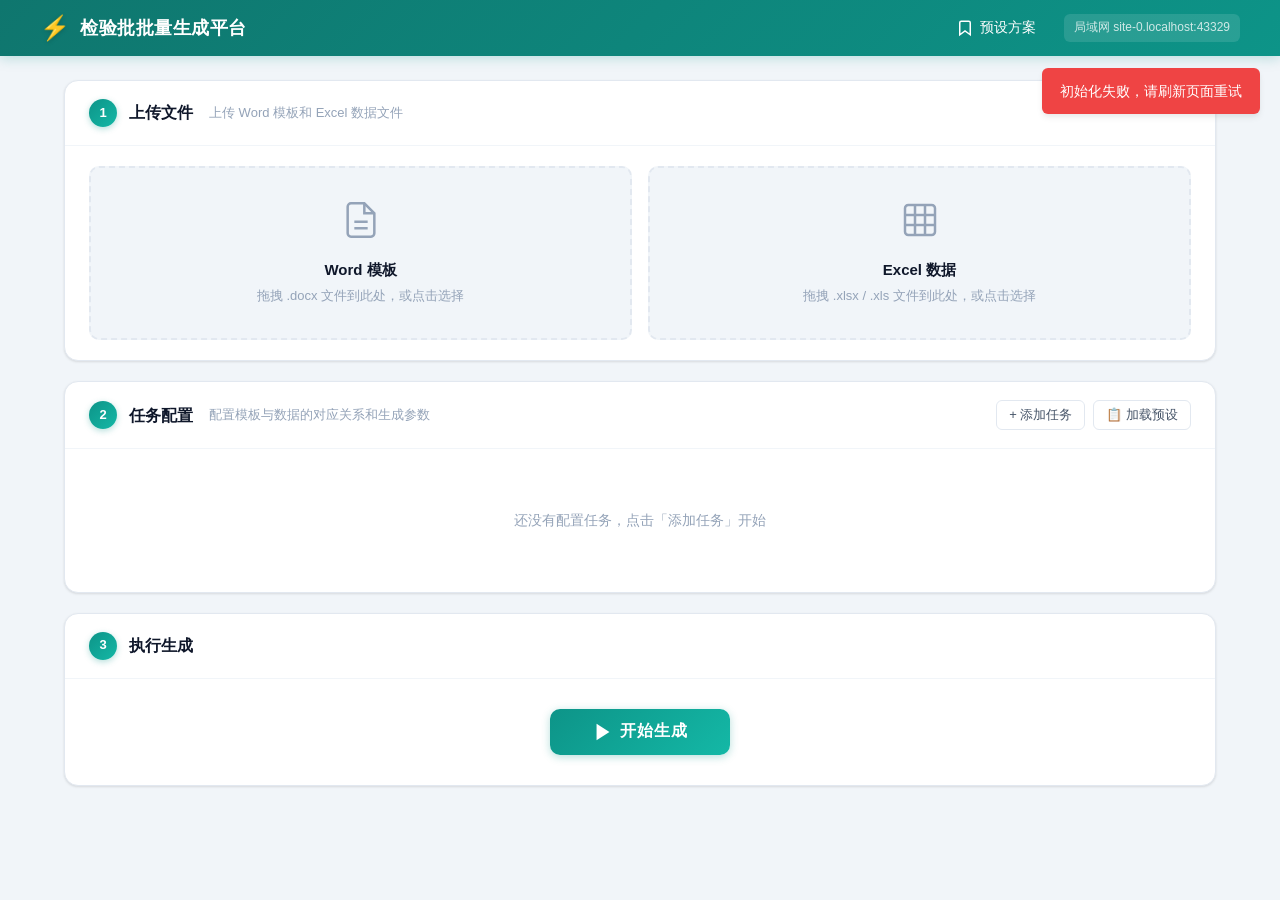
==== templates/index.html @ 5ce6c344 "v1.0 — 检验批批量生成平台首次发布 核心功能: - Word模板 + Excel数据 → 网页端批量生成文档 - 自动提取模板占位符、Excel列名下拉选择 - 多Sheet并行生成、字段匹配检" ====
<!DOCTYPE html>
<html lang="zh-CN">
<head>
    <meta charset="UTF-8">
    <meta name="viewport" content="width=device-width, initial-scale=1.0">
    <title>检验批批量生成平台</title>
    <link rel="stylesheet" href="/static/css/style.css">
    <link rel="icon" href="data:image/svg+xml,<svg xmlns='http://www.w3.org/2000/svg' viewBox='0 0 32 32'><text y='28' font-size='28'>⚡</text></svg>">
</head>
<body>
    <!-- 顶部导航 -->
    <header class="header">
        <div class="header-inner">
            <div class="logo">
                <span class="logo-icon">⚡</span>
                <span class="logo-text">检验批批量生成平台</span>
            </div>
            <div class="header-actions">
                <button class="btn btn-ghost" onclick="showPresetManager()" title="预设管理">
                    <svg width="18" height="18" viewBox="0 0 24 24" fill="none" stroke="currentColor" stroke-width="2"><path d="M19 21l-7-5-7 5V5a2 2 0 0 1 2-2h10a2 2 0 0 1 2 2z"/></svg>
                    预设方案
                </button>
                <span class="header-info" id="serverInfo">加载中...</span>
            </div>
        </div>
    </header>

    <!-- 主内容区 -->
    <main class="main">
        <div class="container">

            <!-- 第一步：文件上传 -->
            <section class="card" id="section-upload">
                <div class="card-header">
                    <div class="step-badge">1</div>
                    <h2>上传文件</h2>
                    <span class="card-hint">上传 Word 模板和 Excel 数据文件</span>
                </div>
                <div class="card-body">
                    <div class="upload-grid">
                        <!-- Word 模板上传 -->
                        <div class="upload-zone" id="dropzone-docx" data-type="docx">
                            <div class="upload-icon">
                                <svg width="40" height="40" viewBox="0 0 24 24" fill="none" stroke="currentColor" stroke-width="1.5">
                                    <path d="M14 2H6a2 2 0 0 0-2 2v16a2 2 0 0 0 2 2h12a2 2 0 0 0 2-2V8z"/>
                                    <polyline points="14 2 14 8 20 8"/>
                                    <line x1="16" y1="13" x2="8" y2="13"/><line x1="16" y1="17" x2="8" y2="17"/>
                                </svg>
                            </div>
                            <p class="upload-title">Word 模板</p>
                            <p class="upload-desc">拖拽 .docx 文件到此处，或点击选择</p>
                            <input type="file" accept=".docx" class="upload-input" id="input-docx" multiple>
                        </div>

                        <!-- Excel 数据上传 -->
                        <div class="upload-zone" id="dropzone-xlsx" data-type="xlsx">
                            <div class="upload-icon">
                                <svg width="40" height="40" viewBox="0 0 24 24" fill="none" stroke="currentColor" stroke-width="1.5">
                                    <rect x="3" y="3" width="18" height="18" rx="2" ry="2"/>
                                    <line x1="3" y1="9" x2="21" y2="9"/><line x1="3" y1="15" x2="21" y2="15"/>
                                    <line x1="9" y1="3" x2="9" y2="21"/><line x1="15" y1="3" x2="15" y2="21"/>
                                </svg>
                            </div>
                            <p class="upload-title">Excel 数据</p>
                            <p class="upload-desc">拖拽 .xlsx / .xls 文件到此处，或点击选择</p>
                            <input type="file" accept=".xlsx,.xls" class="upload-input" id="input-xlsx" multiple>
                        </div>
                    </div>

                    <!-- 已上传文件列表 -->
                    <div class="file-list" id="fileList" style="display:none;">
                        <h3 class="file-list-title">已上传文件</h3>
                        <div class="file-list-grid" id="fileListGrid"></div>
                    </div>
                </div>
            </section>

            <!-- 第二步：任务配置 -->
            <section class="card" id="section-config">
                <div class="card-header">
                    <div class="step-badge">2</div>
                    <h2>任务配置</h2>
                    <span class="card-hint">配置模板与数据的对应关系和生成参数</span>
                    <div class="card-header-actions">
                        <button class="btn btn-sm btn-outline" onclick="addTaskRow()">+ 添加任务</button>
                        <button class="btn btn-sm btn-outline" onclick="loadPresetPrompt()">📋 加载预设</button>
                    </div>
                </div>
                <div class="card-body">
                    <div class="task-list" id="taskList">
                        <!-- 动态生成任务配置行 -->
                    </div>
                    <div class="task-empty" id="taskEmpty">
                        <p>还没有配置任务，点击「添加任务」开始</p>
                    </div>

                    <!-- 全局设置 -->
                    <div class="global-settings" id="globalSettings" style="display:none;">
                        <h3>合并设置</h3>
                        <label class="checkbox-label">
                            <input type="checkbox" id="enableMerge" onchange="toggleMergeSettings()">
                            <span>生成后自动合并 Word 文档</span>
                        </label>
                        <div class="merge-settings" id="mergeSettings" style="display:none;">
                            <div class="merge-list" id="mergeList"></div>
                            <button class="btn btn-sm btn-outline" onclick="addMergeRow()" style="margin-top:8px;">+ 添加合并任务</button>
                        </div>
                    </div>
                </div>
            </section>

            <!-- 第三步：运行 -->
            <section class="card" id="section-run">
                <div class="card-header">
                    <div class="step-badge">3</div>
                    <h2>执行生成</h2>
                </div>
                <div class="card-body">
                    <div class="run-area">
                        <button class="btn btn-primary btn-lg btn-run" id="btnRun" onclick="startGenerate()">
                            <svg width="22" height="22" viewBox="0 0 24 24" fill="currentColor"><polygon points="5,3 19,12 5,21"/></svg>
                            开始生成
                        </button>

                        <!-- 进度条 -->
                        <div class="progress-container" id="progressContainer" style="display:none;">
                            <div class="progress-header">
                                <span class="progress-title" id="progressTitle">生成中...</span>
                                <span class="progress-text" id="progressText">0 / 0</span>
                            </div>
                            <div class="progress-bar">
                                <div class="progress-fill" id="progressFill"></div>
                            </div>
                            <div class="progress-log" id="progressLog"></div>
                        </div>

                        <!-- 结果摘要 -->
                        <div class="result-summary" id="resultSummary" style="display:none;"></div>
                    </div>
                </div>
            </section>

            <!-- 第四步：结果下载 -->
            <section class="card" id="section-download" style="display:none;">
                <div class="card-header">
                    <div class="step-badge">4</div>
                    <h2>结果下载</h2>
                    <span class="card-hint">点击文件名下载，或打包下载整个文件夹</span>
                </div>
                <div class="card-body">
                    <div class="output-tree" id="outputTree"></div>
                </div>
            </section>

        </div>
    </main>

    <!-- 预设管理弹窗 -->
    <div class="modal-overlay" id="presetModal" style="display:none;">
        <div class="modal">
            <div class="modal-header">
                <h3>预设方案管理</h3>
                <button class="btn btn-ghost btn-icon" onclick="closePresetManager()">&times;</button>
            </div>
            <div class="modal-body">
                <div class="preset-list" id="presetList">
                    <p class="text-muted">暂无保存的预设方案</p>
                </div>
            </div>
        </div>
    </div>

    <!-- 通用弹窗（预设加载 / 数据预览 / 字段匹配） -->
    <div class="modal-overlay" id="loadPresetModal" style="display:none;">
        <div class="modal" id="loadPresetModalInner">
            <div class="modal-header">
                <h3>加载预设方案</h3>
                <button class="btn btn-ghost btn-icon" onclick="closeLoadPreset()">&times;</button>
            </div>
            <div class="modal-body" id="loadPresetBody">
                <p class="text-muted">暂无保存的预设方案</p>
            </div>
        </div>
    </div>

    <script src="/static/js/main.js?v=3"></script>
</body>
</html>
---- static/css/style.css ----
/* ============================================================
   检验批批量生成平台 - 样式表
   新能源主题：翠绿 + 科技蓝
   ============================================================ */

/* --- CSS 变量 --- */
:root {
    --primary: #0D9488;
    --primary-light: #14B8A6;
    --primary-dark: #0F766E;
    --primary-bg: #F0FDFA;
    --accent: #F59E0B;
    --accent-light: #FEF3C7;
    --danger: #EF4444;
    --danger-light: #FEF2F2;
    --success: #10B981;
    --success-light: #ECFDF5;

    --bg: #F1F5F9;
    --bg-card: #FFFFFF;
    --bg-hover: #F8FAFC;
    --border: #E2E8F0;
    --border-light: #F1F5F9;

    --text-primary: #0F172A;
    --text-secondary: #475569;
    --text-muted: #94A3B8;
    --text-inverse: #FFFFFF;

    --shadow-sm: 0 1px 2px rgba(0,0,0,0.05);
    --shadow: 0 1px 3px rgba(0,0,0,0.08), 0 1px 2px rgba(0,0,0,0.04);
    --shadow-md: 0 4px 6px rgba(0,0,0,0.06), 0 2px 4px rgba(0,0,0,0.04);
    --shadow-lg: 0 10px 25px rgba(0,0,0,0.08), 0 4px 10px rgba(0,0,0,0.04);

    --radius-sm: 6px;
    --radius: 10px;
    --radius-lg: 14px;
    --radius-xl: 20px;

    --font-sans: -apple-system, BlinkMacSystemFont, "Segoe UI", "PingFang SC", "Microsoft YaHei", sans-serif;
    --font-mono: "SF Mono", "Cascadia Code", "Consolas", monospace;
}

/* --- 基础重置 --- */
*, *::before, *::after { box-sizing: border-box; margin: 0; padding: 0; }

body {
    font-family: var(--font-sans);
    background: var(--bg);
    color: var(--text-primary);
    line-height: 1.6;
    min-height: 100vh;
    -webkit-font-smoothing: antialiased;
}

/* --- 顶部导航 --- */
.header {
    background: linear-gradient(135deg, var(--primary-dark), var(--primary));
    color: var(--text-inverse);
    padding: 0 24px;
    height: 56px;
    display: flex;
    align-items: center;
    position: sticky;
    top: 0;
    z-index: 100;
    box-shadow: 0 2px 12px rgba(13, 148, 136, 0.25);
}

.header-inner {
    width: 100%;
    max-width: 1200px;
    margin: 0 auto;
    display: flex;
    align-items: center;
    justify-content: space-between;
}

.logo {
    display: flex;
    align-items: center;
    gap: 10px;
}

.logo-icon {
    font-size: 24px;
    line-height: 1;
    filter: drop-shadow(0 1px 2px rgba(0,0,0,0.2));
}

.logo-text {
    font-size: 18px;
    font-weight: 600;
    letter-spacing: 0.5px;
}

.header-actions {
    display: flex;
    align-items: center;
    gap: 12px;
}

.header-info {
    font-size: 12px;
    opacity: 0.8;
    padding: 4px 10px;
    background: rgba(255,255,255,0.15);
    border-radius: var(--radius-sm);
}

/* --- 主内容 --- */
.main {
    max-width: 1200px;
    margin: 0 auto;
    padding: 24px;
}

.container {
    display: flex;
    flex-direction: column;
    gap: 20px;
}

/* --- 卡片 --- */
.card {
    background: var(--bg-card);
    border-radius: var(--radius-lg);
    box-shadow: var(--shadow);
    border: 1px solid var(--border);
    overflow: hidden;
    transition: box-shadow 0.2s;
}

.card:hover {
    box-shadow: var(--shadow-md);
}

.card-header {
    padding: 18px 24px;
    border-bottom: 1px solid var(--border-light);
    display: flex;
    align-items: center;
    gap: 12px;
    flex-wrap: wrap;
}

.card-header h2 {
    font-size: 16px;
    font-weight: 600;
    color: var(--text-primary);
}

.card-hint {
    font-size: 13px;
    color: var(--text-muted);
    margin-left: 4px;
}

.card-header-actions {
    margin-left: auto;
    display: flex;
    gap: 8px;
}

.card-body {
    padding: 20px 24px;
}

/* --- 步骤徽章 --- */
.step-badge {
    width: 28px;
    height: 28px;
    border-radius: 50%;
    background: linear-gradient(135deg, var(--primary), var(--primary-light));
    color: white;
    display: flex;
    align-items: center;
    justify-content: center;
    font-size: 13px;
    font-weight: 700;
    flex-shrink: 0;
    box-shadow: 0 2px 6px rgba(13, 148, 136, 0.3);
}

/* --- 按钮 --- */
.btn {
    display: inline-flex;
    align-items: center;
    justify-content: center;
    gap: 6px;
    font-family: var(--font-sans);
    font-size: 14px;
    font-weight: 500;
    padding: 8px 16px;
    border-radius: var(--radius-sm);
    border: none;
    cursor: pointer;
    transition: all 0.15s;
    text-decoration: none;
    white-space: nowrap;
}

.btn:active { transform: scale(0.97); }

.btn-primary {
    background: linear-gradient(135deg, var(--primary), var(--primary-light));
    color: white;
    box-shadow: 0 2px 8px rgba(13, 148, 136, 0.3);
}

.btn-primary:hover {
    box-shadow: 0 4px 16px rgba(13, 148, 136, 0.4);
    transform: translateY(-1px);
}

.btn-outline {
    background: var(--bg-card);
    color: var(--text-secondary);
    border: 1px solid var(--border);
}

.btn-outline:hover {
    background: var(--bg-hover);
    border-color: var(--primary);
    color: var(--primary);
}

.btn-ghost {
    background: transparent;
    color: inherit;
}

.btn-ghost:hover { opacity: 0.8; }

.btn-icon {
    padding: 6px 10px;
    font-size: 20px;
    line-height: 1;
}

.btn-sm { padding: 5px 12px; font-size: 13px; }

.btn-lg {
    padding: 12px 32px;
    font-size: 16px;
    font-weight: 600;
    border-radius: var(--radius);
}

.btn-run {
    min-width: 180px;
    letter-spacing: 1px;
}

.btn-danger {
    background: var(--danger);
    color: white;
}

.btn-danger:hover { background: #DC2626; }

/* --- 上传区域 --- */
.upload-grid {
    display: grid;
    grid-template-columns: 1fr 1fr;
    gap: 16px;
}

.upload-zone {
    border: 2px dashed var(--border);
    border-radius: var(--radius);
    padding: 32px 20px;
    text-align: center;
    cursor: pointer;
    transition: all 0.2s;
    background: var(--bg);
    position: relative;
}

.upload-zone:hover,
.upload-zone.drag-over {
    border-color: var(--primary);
    background: var(--primary-bg);
}

.upload-zone.drag-over {
    border-style: solid;
    box-shadow: 0 0 0 4px rgba(13, 148, 136, 0.1);
}

.upload-icon {
    color: var(--text-muted);
    margin-bottom: 10px;
    transition: color 0.2s;
}

.upload-zone:hover .upload-icon,
.upload-zone.drag-over .upload-icon {
    color: var(--primary);
}

.upload-title {
    font-size: 15px;
    font-weight: 600;
    color: var(--text-primary);
    margin-bottom: 4px;
}

.upload-desc {
    font-size: 13px;
    color: var(--text-muted);
}

.upload-input {
    position: absolute;
    inset: 0;
    opacity: 0;
    cursor: pointer;
}

/* --- 文件列表 --- */
.file-list {
    margin-top: 20px;
    padding-top: 16px;
    border-top: 1px solid var(--border-light);
}

.file-list-title {
    font-size: 14px;
    font-weight: 600;
    color: var(--text-secondary);
    margin-bottom: 10px;
}

.file-list-grid {
    display: grid;
    grid-template-columns: repeat(auto-fill, minmax(240px, 1fr));
    gap: 8px;
}

.file-item {
    display: flex;
    align-items: center;
    gap: 10px;
    padding: 10px 14px;
    background: var(--bg);
    border-radius: var(--radius-sm);
    border: 1px solid var(--border-light);
    transition: all 0.15s;
}

.file-item:hover {
    border-color: var(--border);
    background: var(--bg-card);
}

.file-item-icon {
    width: 36px;
    height: 36px;
    border-radius: var(--radius-sm);
    display: flex;
    align-items: center;
    justify-content: center;
    font-size: 20px;
    flex-shrink: 0;
}

.file-item-icon.word {
    background: #DBEAFE;
    color: #2563EB;
}

.file-item-icon.excel {
    background: #DCFCE7;
    color: #16A34A;
}

.file-item-info {
    flex: 1;
    min-width: 0;
}

.file-item-name {
    font-size: 13px;
    font-weight: 500;
    white-space: nowrap;
    overflow: hidden;
    text-overflow: ellipsis;
}

.file-item-size {
    font-size: 11px;
    color: var(--text-muted);
}

.file-item-del {
    width: 28px;
    height: 28px;
    border: none;
    background: transparent;
    color: var(--text-muted);
    border-radius: 50%;
    cursor: pointer;
    display: flex;
    align-items: center;
    justify-content: center;
    font-size: 16px;
    transition: all 0.15s;
    flex-shrink: 0;
}

.file-item-del:hover {
    background: var(--danger-light);
    color: var(--danger);
}

/* --- 任务配置 --- */
.task-list {
    display: flex;
    flex-direction: column;
    gap: 12px;
}

.task-row {
    background: var(--bg);
    border: 1px solid var(--border-light);
    border-radius: var(--radius);
    padding: 16px;
    position: relative;
}

.task-row-header {
    display: flex;
    align-items: center;
    justify-content: space-between;
    margin-bottom: 12px;
}

.task-row-title {
    font-size: 14px;
    font-weight: 600;
    color: var(--primary-dark);
}

.task-row-num {
    background: var(--primary);
    color: white;
    width: 22px;
    height: 22px;
    border-radius: 50%;
    display: inline-flex;
    align-items: center;
    justify-content: center;
    font-size: 11px;
    font-weight: 700;
    margin-right: 8px;
}

.task-row-body {
    display: grid;
    grid-template-columns: repeat(auto-fill, minmax(220px, 1fr));
    gap: 10px;
}

.form-group {
    display: flex;
    flex-direction: column;
    gap: 4px;
}

.form-group-full {
    grid-column: 1 / -1;
}

.sheet-checkbox-list {
    display: flex;
    flex-wrap: wrap;
    gap: 6px;
    padding: 8px 10px;
    background: var(--bg-hover);
    border: 1px solid var(--border);
    border-radius: 8px;
    min-height: 38px;
    align-items: center;
}

.sheet-checkbox {
    display: inline-flex;
    align-items: center;
    gap: 4px;
    padding: 4px 10px;
    background: var(--bg-card);
    border: 1px solid var(--border);
    border-radius: 6px;
    font-size: 13px;
    cursor: pointer;
    transition: all 0.15s;
    user-select: none;
}

.sheet-checkbox:hover {
    border-color: var(--primary-light);
    background: var(--primary-bg);
}

.sheet-checkbox input[type="checkbox"] {
    margin: 0;
    accent-color: var(--primary);
    cursor: pointer;
}

.sheet-checkbox input[type="checkbox"]:checked + span {
    color: var(--primary-dark);
    font-weight: 600;
}

.form-label {
    font-size: 12px;
    font-weight: 600;
    color: var(--text-secondary);
    text-transform: none;
}

.form-input,
.form-select {
    font-family: var(--font-sans);
    font-size: 13px;
    padding: 7px 10px;
    border: 1px solid var(--border);
    border-radius: var(--radius-sm);
    background: white;
    color: var(--text-primary);
    transition: border-color 0.15s, box-shadow 0.15s;
    outline: none;
}

.form-input:focus,
.form-select:focus {
    border-color: var(--primary);
    box-shadow: 0 0 0 3px rgba(13, 148, 136, 0.1);
}

.form-input::placeholder {
    color: var(--text-muted);
}

.task-empty {
    text-align: center;
    padding: 40px 20px;
    color: var(--text-muted);
}

.task-empty p {
    font-size: 14px;
}

/* --- 合并设置 --- */
.global-settings {
    margin-top: 20px;
    padding-top: 16px;
    border-top: 1px solid var(--border-light);
}

.global-settings h3 {
    font-size: 14px;
    font-weight: 600;
    color: var(--text-primary);
    margin-bottom: 12px;
}

.checkbox-label {
    display: flex;
    align-items: center;
    gap: 8px;
    cursor: pointer;
    font-size: 14px;
    color: var(--text-secondary);
}

.checkbox-label input[type="checkbox"] {
    width: 18px;
    height: 18px;
    accent-color: var(--primary);
}

.merge-settings {
    margin-top: 12px;
    padding: 12px;
    background: var(--bg);
    border-radius: var(--radius-sm);
}

.merge-list {
    display: flex;
    flex-direction: column;
    gap: 8px;
}

.merge-row {
    display: flex;
    align-items: center;
    gap: 10px;
    flex-wrap: wrap;
}

.merge-row .form-input {
    flex: 1;
    min-width: 0;
}

/* --- 运行区域 --- */
.run-area {
    display: flex;
    flex-direction: column;
    align-items: center;
    gap: 20px;
    padding: 10px 0;
}

/* --- 进度条 --- */
.progress-container {
    width: 100%;
    max-width: 600px;
}

.progress-header {
    display: flex;
    justify-content: space-between;
    margin-bottom: 8px;
}

.progress-title {
    font-size: 14px;
    font-weight: 600;
    color: var(--primary-dark);
}

.progress-text {
    font-size: 13px;
    color: var(--text-secondary);
    font-family: var(--font-mono);
}

.progress-bar {
    height: 8px;
    background: var(--bg);
    border-radius: 4px;
    overflow: hidden;
}

.progress-fill {
    height: 100%;
    background: linear-gradient(90deg, var(--primary), var(--primary-light));
    border-radius: 4px;
    transition: width 0.3s ease;
    width: 0%;
}

.progress-log {
    margin-top: 10px;
    max-height: 120px;
    overflow-y: auto;
    font-family: var(--font-mono);
    font-size: 12px;
    color: var(--text-muted);
    background: var(--bg);
    border-radius: var(--radius-sm);
    padding: 8px 12px;
}

.progress-log .log-success { color: var(--success); }
.progress-log .log-error { color: var(--danger); }

/* --- 结果摘要 --- */
.result-summary {
    width: 100%;
    max-width: 600px;
    background: var(--success-light);
    border: 1px solid #A7F3D0;
    border-radius: var(--radius);
    padding: 16px 20px;
    text-align: center;
}

.result-summary.error {
    background: var(--danger-light);
    border-color: #FECACA;
}

.result-summary h3 {
    font-size: 16px;
    color: var(--success);
    margin-bottom: 6px;
}

.result-summary.error h3 { color: var(--danger); }

.result-summary p {
    font-size: 13px;
    color: var(--text-secondary);
}

/* --- 输出文件树 --- */
.output-tree {
    font-size: 13px;
}

.output-folder {
    margin-bottom: 8px;
}

.output-folder-name {
    font-weight: 600;
    color: var(--text-primary);
    padding: 6px 0;
    display: flex;
    align-items: center;
    gap: 6px;
    cursor: pointer;
}

.output-folder-name .folder-icon {
    color: var(--accent);
    font-size: 16px;
}

.output-files {
    padding-left: 24px;
    display: flex;
    flex-direction: column;
    gap: 4px;
}

.output-file {
    display: flex;
    align-items: center;
    justify-content: space-between;
    padding: 6px 10px;
    border-radius: var(--radius-sm);
    transition: background 0.15s;
}

.output-file:hover {
    background: var(--bg-hover);
}

.output-file-name {
    color: var(--text-primary);
    text-decoration: none;
    display: flex;
    align-items: center;
    gap: 8px;
    flex: 1;
    min-width: 0;
}

.output-file-name:hover {
    color: var(--primary);
}

.output-file-name .file-icon {
    color: #2563EB;
    font-size: 14px;
}

.output-file-name span {
    white-space: nowrap;
    overflow: hidden;
    text-overflow: ellipsis;
}

.output-file-size {
    font-size: 11px;
    color: var(--text-muted);
    flex-shrink: 0;
    margin-left: 10px;
}

/* --- 弹窗 --- */
.modal-overlay {
    position: fixed;
    inset: 0;
    background: rgba(15, 23, 42, 0.5);
    backdrop-filter: blur(4px);
    z-index: 200;
    display: flex;
    align-items: center;
    justify-content: center;
    padding: 20px;
}

.modal {
    background: var(--bg-card);
    border-radius: var(--radius-lg);
    box-shadow: var(--shadow-lg);
    width: 100%;
    max-width: 560px;
    max-height: 80vh;
    display: flex;
    flex-direction: column;
    overflow: hidden;
}

.modal-header {
    padding: 16px 20px;
    border-bottom: 1px solid var(--border-light);
    display: flex;
    align-items: center;
    justify-content: space-between;
}

.modal-header h3 {
    font-size: 16px;
    font-weight: 600;
}

.modal-body {
    padding: 20px;
    overflow-y: auto;
    flex: 1;
}

/* --- 预设列表 --- */
.preset-item {
    display: flex;
    align-items: center;
    justify-content: space-between;
    padding: 12px 14px;
    border: 1px solid var(--border-light);
    border-radius: var(--radius-sm);
    margin-bottom: 8px;
    transition: all 0.15s;
}

.preset-item:hover {
    background: var(--bg-hover);
    border-color: var(--border);
}

.preset-info h4 {
    font-size: 14px;
    font-weight: 600;
}

.preset-info p {
    font-size: 12px;
    color: var(--text-muted);
    margin-top: 2px;
}

.preset-actions {
    display: flex;
    gap: 6px;
}

.text-muted {
    color: var(--text-muted);
    font-size: 14px;
    text-align: center;
    padding: 20px;
}

/* --- Toast --- */
.toast-container {
    position: fixed;
    top: 68px;
    right: 20px;
    z-index: 300;
    display: flex;
    flex-direction: column;
    gap: 8px;
}

.toast {
    padding: 12px 18px;
    border-radius: var(--radius-sm);
    font-size: 14px;
    box-shadow: var(--shadow-md);
    animation: toastIn 0.3s ease;
    display: flex;
    align-items: center;
    gap: 8px;
}

.toast.success {
    background: var(--success);
    color: white;
}

.toast.error {
    background: var(--danger);
    color: white;
}

.toast.info {
    background: var(--primary);
    color: white;
}

@keyframes toastIn {
    from { opacity: 0; transform: translateX(40px); }
    to { opacity: 1; transform: translateX(0); }
}

/* --- 响应式 --- */
@media (max-width: 768px) {
    .upload-grid {
        grid-template-columns: 1fr;
    }

    .task-row-body {
        grid-template-columns: 1fr;
    }

    .header-inner {
        flex-wrap: wrap;
    }

    .header-info {
        display: none;
    }

    .main {
        padding: 12px;
    }

    .container {
        gap: 12px;
    }

    .card-body {
        padding: 14px 16px;
    }

    .card-header {
        padding: 12px 16px;
    }
}

/* --- 占位符标签区 --- */
.placeholder-section {
    margin-top: 14px;
    padding: 12px;
    background: var(--primary-bg);
    border: 1px solid #99F6E4;
    border-radius: var(--radius-sm);
}

.placeholder-header {
    display: flex;
    align-items: center;
    justify-content: space-between;
    margin-bottom: 8px;
}

.placeholder-title {
    font-size: 12px;
    font-weight: 600;
    color: var(--primary-dark);
}

.placeholder-tags {
    display: flex;
    flex-wrap: wrap;
    gap: 6px;
}

.ph-tag {
    display: inline-flex;
    align-items: center;
    gap: 3px;
    font-size: 12px;
    font-family: var(--font-mono);
    padding: 3px 8px;
    border-radius: 4px;
    border: 1px solid transparent;
}

.ph-tag.ph-matched {
    background: #DCFCE7;
    color: #15803D;
    border-color: #BBF7D0;
}

.ph-tag.ph-missing {
    background: #FEF3C7;
    color: #B45309;
    border-color: #FDE68A;
}

.ph-tag.ph-extra {
    background: #E0E7FF;
    color: #4338CA;
    border-color: #C7D2FE;
}

/* --- 字段匹配结果 --- */
.field-match-result {
    display: flex;
    flex-direction: column;
    gap: 16px;
}

.match-section {
    padding: 12px;
    border-radius: var(--radius-sm);
    border: 1px solid var(--border-light);
}

.match-section.match-ok {
    background: var(--success-light);
    border-color: #A7F3D0;
}

.match-section.match-missing {
    background: var(--accent-light);
    border-color: #FDE68A;
}

.match-section.match-extra {
    background: #EFF6FF;
    border-color: #BFDBFE;
}

.match-section h4 {
    font-size: 13px;
    font-weight: 600;
    margin-bottom: 8px;
}

.match-section.match-ok h4 { color: var(--success); }
.match-section.match-missing h4 { color: #B45309; }
.match-section.match-extra h4 { color: #2563EB; }

.match-tags {
    display: flex;
    flex-wrap: wrap;
    gap: 6px;
}

.match-hint {
    font-size: 12px;
    color: var(--text-muted);
    margin-top: 8px;
}

/* --- 数据预览表格 --- */
.preview-table {
    width: 100%;
    border-collapse: collapse;
    font-size: 12px;
}

.preview-table th {
    background: var(--bg);
    color: var(--text-secondary);
    font-weight: 600;
    text-align: left;
    padding: 8px 10px;
    border-bottom: 2px solid var(--border);
    white-space: nowrap;
    position: sticky;
    top: 0;
}

.preview-table td {
    padding: 6px 10px;
    border-bottom: 1px solid var(--border-light);
    color: var(--text-primary);
    max-width: 200px;
    overflow: hidden;
    text-overflow: ellipsis;
    white-space: nowrap;
}

.preview-table tr:hover td {
    background: var(--bg-hover);
}

/* --- 弹窗加宽（数据预览/字段匹配用） --- */
.modal.modal-wide {
    max-width: 800px;
}
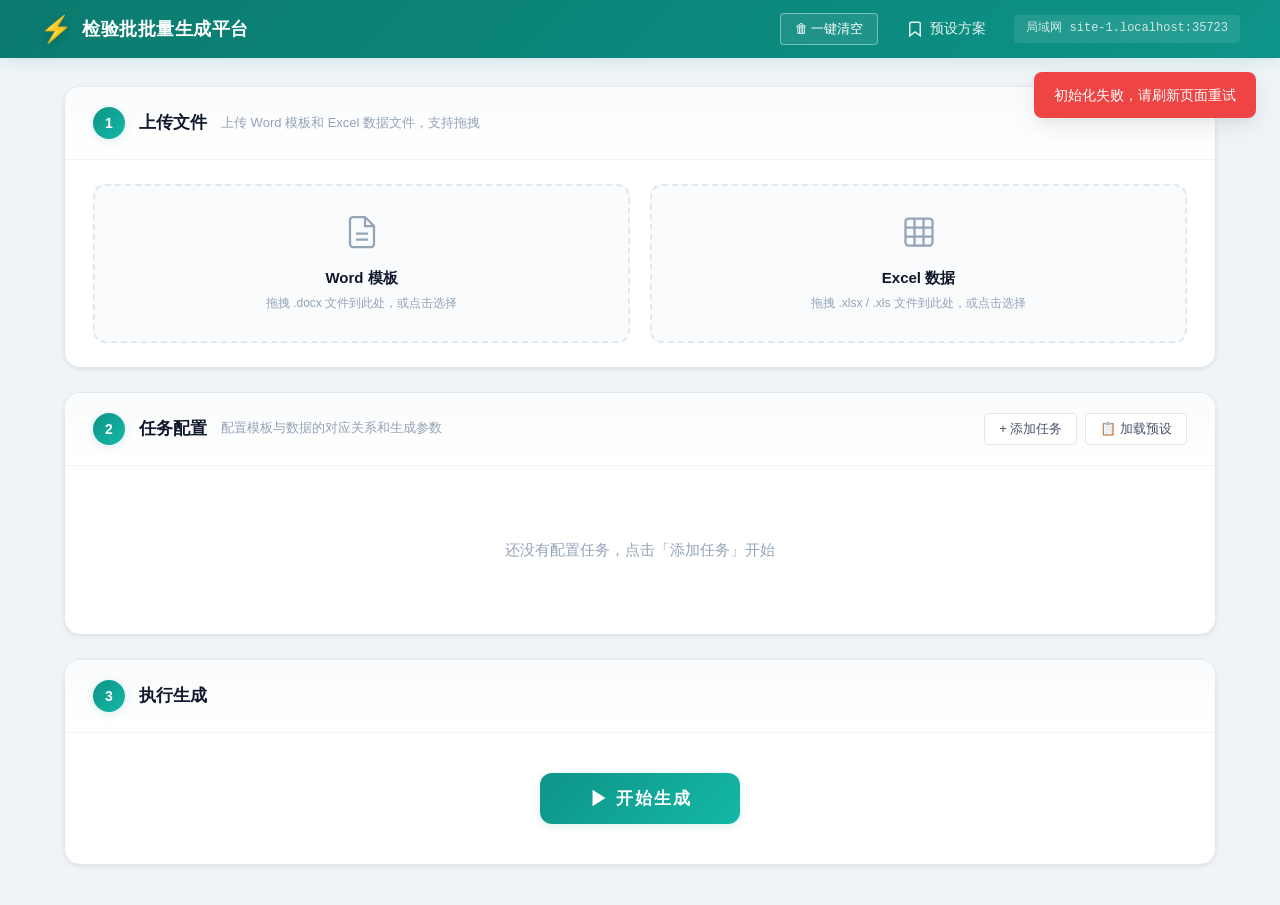
==== commit 54c47cb9: "v2.0 — 检验批批量生成平台第二版 ✨ 新功能: - 按需生成: 在 Excel 数据行中勾选需要生成的行(全选/反选/单选) - 合并排序可视化: 3 种排序模式可实时预览排序结果 - 一键清空" ====
--- a/templates/index.html
+++ b/templates/index.html
@@ -16,6 +16,9 @@
                 <span class="logo-text">检验批批量生成平台</span>
             </div>
             <div class="header-actions">
+                <button class="btn btn-outline btn-sm" onclick="cleanupAllFiles()" title="清空所有历史生成的文件">
+                    🗑 一键清空
+                </button>
                 <button class="btn btn-ghost" onclick="showPresetManager()" title="预设管理">
                     <svg width="18" height="18" viewBox="0 0 24 24" fill="none" stroke="currentColor" stroke-width="2"><path d="M19 21l-7-5-7 5V5a2 2 0 0 1 2-2h10a2 2 0 0 1 2 2z"/></svg>
                     预设方案
@@ -29,53 +32,69 @@
     <main class="main">
         <div class="container">
 
-            <!-- 第一步：文件上传 -->
+            <!-- ============================================================ -->
+            <!--  第一步：文件上传 — 双列布局，各带文件清单 -->
+            <!-- ============================================================ -->
             <section class="card" id="section-upload">
                 <div class="card-header">
                     <div class="step-badge">1</div>
                     <h2>上传文件</h2>
-                    <span class="card-hint">上传 Word 模板和 Excel 数据文件</span>
+                    <span class="card-hint">上传 Word 模板和 Excel 数据文件，支持拖拽</span>
                 </div>
                 <div class="card-body">
                     <div class="upload-grid">
-                        <!-- Word 模板上传 -->
-                        <div class="upload-zone" id="dropzone-docx" data-type="docx">
-                            <div class="upload-icon">
-                                <svg width="40" height="40" viewBox="0 0 24 24" fill="none" stroke="currentColor" stroke-width="1.5">
-                                    <path d="M14 2H6a2 2 0 0 0-2 2v16a2 2 0 0 0 2 2h12a2 2 0 0 0 2-2V8z"/>
-                                    <polyline points="14 2 14 8 20 8"/>
-                                    <line x1="16" y1="13" x2="8" y2="13"/><line x1="16" y1="17" x2="8" y2="17"/>
-                                </svg>
-                            </div>
-                            <p class="upload-title">Word 模板</p>
-                            <p class="upload-desc">拖拽 .docx 文件到此处，或点击选择</p>
-                            <input type="file" accept=".docx" class="upload-input" id="input-docx" multiple>
-                        </div>
-
-                        <!-- Excel 数据上传 -->
-                        <div class="upload-zone" id="dropzone-xlsx" data-type="xlsx">
-                            <div class="upload-icon">
-                                <svg width="40" height="40" viewBox="0 0 24 24" fill="none" stroke="currentColor" stroke-width="1.5">
-                                    <rect x="3" y="3" width="18" height="18" rx="2" ry="2"/>
-                                    <line x1="3" y1="9" x2="21" y2="9"/><line x1="3" y1="15" x2="21" y2="15"/>
-                                    <line x1="9" y1="3" x2="9" y2="21"/><line x1="15" y1="3" x2="15" y2="21"/>
-                                </svg>
-                            </div>
-                            <p class="upload-title">Excel 数据</p>
-                            <p class="upload-desc">拖拽 .xlsx / .xls 文件到此处，或点击选择</p>
-                            <input type="file" accept=".xlsx,.xls" class="upload-input" id="input-xlsx" multiple>
-                        </div>
-                    </div>
-
-                    <!-- 已上传文件列表 -->
-                    <div class="file-list" id="fileList" style="display:none;">
-                        <h3 class="file-list-title">已上传文件</h3>
-                        <div class="file-list-grid" id="fileListGrid"></div>
-                    </div>
-                </div>
-            </section>
-
-            <!-- 第二步：任务配置 -->
+                        <!-- Word 模板 -->
+                        <div class="upload-panel">
+                            <div class="upload-zone" id="dropzone-docx" data-type="docx">
+                                <div class="upload-icon">
+                                    <svg width="36" height="36" viewBox="0 0 24 24" fill="none" stroke="currentColor" stroke-width="1.5">
+                                        <path d="M14 2H6a2 2 0 0 0-2 2v16a2 2 0 0 0 2 2h12a2 2 0 0 0 2-2V8z"/>
+                                        <polyline points="14 2 14 8 20 8"/>
+                                        <line x1="16" y1="13" x2="8" y2="13"/><line x1="16" y1="17" x2="8" y2="17"/>
+                                    </svg>
+                                </div>
+                                <p class="upload-title">Word 模板</p>
+                                <p class="upload-desc">拖拽 .docx 文件到此处，或点击选择</p>
+                                <input type="file" accept=".docx" class="upload-input" id="input-docx" multiple>
+                            </div>
+                            <div class="panel-file-list" id="wordFileList" style="display:none;">
+                                <div class="panel-file-header">
+                                    <span>📄 模板文件</span>
+                                    <span class="panel-file-count" id="wordFileCount">0</span>
+                                </div>
+                                <div class="panel-file-items" id="wordFileItems"></div>
+                            </div>
+                        </div>
+
+                        <!-- Excel 数据 -->
+                        <div class="upload-panel">
+                            <div class="upload-zone" id="dropzone-xlsx" data-type="xlsx">
+                                <div class="upload-icon">
+                                    <svg width="36" height="36" viewBox="0 0 24 24" fill="none" stroke="currentColor" stroke-width="1.5">
+                                        <rect x="3" y="3" width="18" height="18" rx="2" ry="2"/>
+                                        <line x1="3" y1="9" x2="21" y2="9"/><line x1="3" y1="15" x2="21" y2="15"/>
+                                        <line x1="9" y1="3" x2="9" y2="21"/><line x1="15" y1="3" x2="15" y2="21"/>
+                                    </svg>
+                                </div>
+                                <p class="upload-title">Excel 数据</p>
+                                <p class="upload-desc">拖拽 .xlsx / .xls 文件到此处，或点击选择</p>
+                                <input type="file" accept=".xlsx,.xls" class="upload-input" id="input-xlsx" multiple>
+                            </div>
+                            <div class="panel-file-list" id="excelFileList" style="display:none;">
+                                <div class="panel-file-header">
+                                    <span>📊 数据文件</span>
+                                    <span class="panel-file-count" id="excelFileCount">0</span>
+                                </div>
+                                <div class="panel-file-items" id="excelFileItems"></div>
+                            </div>
+                        </div>
+                    </div>
+                </div>
+            </section>
+
+            <!-- ============================================================ -->
+            <!--  第二步：任务配置 -->
+            <!-- ============================================================ -->
             <section class="card" id="section-config">
                 <div class="card-header">
                     <div class="step-badge">2</div>
@@ -87,16 +106,16 @@
                     </div>
                 </div>
                 <div class="card-body">
-                    <div class="task-list" id="taskList">
-                        <!-- 动态生成任务配置行 -->
-                    </div>
+                    <div class="task-list" id="taskList"><!-- 动态生成 --></div>
                     <div class="task-empty" id="taskEmpty">
                         <p>还没有配置任务，点击「添加任务」开始</p>
                     </div>
 
-                    <!-- 全局设置 -->
+                    <!-- 全局设置 — 合并 -->
                     <div class="global-settings" id="globalSettings" style="display:none;">
-                        <h3>合并设置</h3>
+                        <div class="settings-title-bar">
+                            <h3>📦 文档合并设置</h3>
+                        </div>
                         <label class="checkbox-label">
                             <input type="checkbox" id="enableMerge" onchange="toggleMergeSettings()">
                             <span>生成后自动合并 Word 文档</span>
@@ -109,7 +128,9 @@
                 </div>
             </section>
 
-            <!-- 第三步：运行 -->
+            <!-- ============================================================ -->
+            <!--  第三步：执行生成 -->
+            <!-- ============================================================ -->
             <section class="card" id="section-run">
                 <div class="card-header">
                     <div class="step-badge">3</div>
@@ -140,12 +161,22 @@
                 </div>
             </section>
 
-            <!-- 第四步：结果下载 -->
+            <!-- ============================================================ -->
+            <!--  第四步：结果下载 -->
+            <!-- ============================================================ -->
             <section class="card" id="section-download" style="display:none;">
                 <div class="card-header">
                     <div class="step-badge">4</div>
                     <h2>结果下载</h2>
                     <span class="card-hint">点击文件名下载，或打包下载整个文件夹</span>
+                    <div class="card-header-actions">
+                        <button class="btn btn-outline btn-sm" onclick="openOutputFolder()" title="在文件管理器中打开生成目录">
+                            📂 打开文件夹
+                        </button>
+                        <button class="btn btn-outline btn-sm" onclick="cleanupCurrentSession()" title="清空本次生成的所有文件">
+                            🗑 清空当前
+                        </button>
+                    </div>
                 </div>
                 <div class="card-body">
                     <div class="output-tree" id="outputTree"></div>
@@ -170,7 +201,7 @@
         </div>
     </div>
 
-    <!-- 通用弹窗（预设加载 / 数据预览 / 字段匹配） -->
+    <!-- 通用弹窗（预设加载 / 数据预览 / 字段匹配 / 行选择） -->
     <div class="modal-overlay" id="loadPresetModal" style="display:none;">
         <div class="modal" id="loadPresetModalInner">
             <div class="modal-header">
@@ -183,6 +214,6 @@
         </div>
     </div>
 
-    <script src="/static/js/main.js?v=3"></script>
+    <script src="/static/js/main.js?v=13"></script>
 </body>
 </html>
--- a/static/css/style.css
+++ b/static/css/style.css
@@ -1,5 +1,5 @@
 /* ============================================================
-   检验批批量生成平台 - 样式表
+   检验批批量生成平台 - 样式表 v2
    新能源主题：翠绿 + 科技蓝
    ============================================================ */
 
@@ -8,17 +8,30 @@
     --primary: #0D9488;
     --primary-light: #14B8A6;
     --primary-dark: #0F766E;
-    --primary-bg: #F0FDFA;
+    --primary-bg: #ECFDF5;
+    --primary-border: #A7F3D0;
+    --primary-shadow: rgba(13, 148, 136, 0.15);
+
     --accent: #F59E0B;
-    --accent-light: #FEF3C7;
+    --accent-light: #FFFBEB;
+    --accent-border: #FDE68A;
+
     --danger: #EF4444;
     --danger-light: #FEF2F2;
+    --danger-border: #FECACA;
+
     --success: #10B981;
     --success-light: #ECFDF5;
-
-    --bg: #F1F5F9;
+    --success-border: #A7F3D0;
+
+    --info: #3B82F6;
+    --info-light: #EFF6FF;
+    --info-border: #BFDBFE;
+
+    --bg: #F0F4F8;
     --bg-card: #FFFFFF;
     --bg-hover: #F8FAFC;
+    --bg-elevated: #FAFBFC;
     --border: #E2E8F0;
     --border-light: #F1F5F9;
 
@@ -27,22 +40,27 @@
     --text-muted: #94A3B8;
     --text-inverse: #FFFFFF;
 
-    --shadow-sm: 0 1px 2px rgba(0,0,0,0.05);
-    --shadow: 0 1px 3px rgba(0,0,0,0.08), 0 1px 2px rgba(0,0,0,0.04);
-    --shadow-md: 0 4px 6px rgba(0,0,0,0.06), 0 2px 4px rgba(0,0,0,0.04);
-    --shadow-lg: 0 10px 25px rgba(0,0,0,0.08), 0 4px 10px rgba(0,0,0,0.04);
-
-    --radius-sm: 6px;
-    --radius: 10px;
-    --radius-lg: 14px;
-    --radius-xl: 20px;
+    --shadow-xs: 0 1px 2px rgba(0,0,0,0.04);
+    --shadow-sm: 0 1px 3px rgba(0,0,0,0.06);
+    --shadow: 0 2px 6px rgba(0,0,0,0.05), 0 1px 3px rgba(0,0,0,0.04);
+    --shadow-md: 0 4px 12px rgba(0,0,0,0.06), 0 2px 4px rgba(0,0,0,0.04);
+    --shadow-lg: 0 8px 24px rgba(0,0,0,0.08), 0 4px 8px rgba(0,0,0,0.04);
+    --shadow-xl: 0 12px 32px rgba(0,0,0,0.1), 0 6px 12px rgba(0,0,0,0.04);
+
+    --radius-xs: 4px;
+    --radius-sm: 8px;
+    --radius: 12px;
+    --radius-lg: 16px;
+    --radius-xl: 24px;
 
     --font-sans: -apple-system, BlinkMacSystemFont, "Segoe UI", "PingFang SC", "Microsoft YaHei", sans-serif;
-    --font-mono: "SF Mono", "Cascadia Code", "Consolas", monospace;
+    --font-mono: "SF Mono", "Cascadia Code", "Consolas", "Fira Code", monospace;
 }
 
 /* --- 基础重置 --- */
 *, *::before, *::after { box-sizing: border-box; margin: 0; padding: 0; }
+
+html { scroll-behavior: smooth; }
 
 body {
     font-family: var(--font-sans);
@@ -55,16 +73,16 @@
 
 /* --- 顶部导航 --- */
 .header {
-    background: linear-gradient(135deg, var(--primary-dark), var(--primary));
+    background: linear-gradient(135deg, #0B7A6E, var(--primary));
     color: var(--text-inverse);
-    padding: 0 24px;
-    height: 56px;
+    padding: 0 28px;
+    height: 58px;
     display: flex;
     align-items: center;
     position: sticky;
     top: 0;
     z-index: 100;
-    box-shadow: 0 2px 12px rgba(13, 148, 136, 0.25);
+    box-shadow: 0 2px 16px var(--primary-shadow);
 }
 
 .header-inner {
@@ -83,42 +101,55 @@
 }
 
 .logo-icon {
-    font-size: 24px;
+    font-size: 26px;
     line-height: 1;
-    filter: drop-shadow(0 1px 2px rgba(0,0,0,0.2));
+    filter: drop-shadow(0 2px 4px rgba(0,0,0,0.2));
 }
 
 .logo-text {
     font-size: 18px;
-    font-weight: 600;
+    font-weight: 700;
     letter-spacing: 0.5px;
 }
 
 .header-actions {
     display: flex;
     align-items: center;
-    gap: 12px;
+    gap: 10px;
+}
+
+.header .btn-ghost { color: var(--text-inverse); opacity: 0.9; }
+.header .btn-ghost:hover { opacity: 1; background: rgba(255,255,255,0.1); }
+.header .btn-outline {
+    border-color: rgba(255,255,255,0.4);
+    color: var(--text-inverse);
+    background: rgba(255,255,255,0.08);
+}
+.header .btn-outline:hover {
+    border-color: rgba(255,255,255,0.7);
+    background: rgba(255,255,255,0.15);
 }
 
 .header-info {
     font-size: 12px;
     opacity: 0.8;
-    padding: 4px 10px;
-    background: rgba(255,255,255,0.15);
-    border-radius: var(--radius-sm);
+    padding: 4px 12px;
+    background: rgba(255,255,255,0.12);
+    border-radius: var(--radius-xs);
+    font-family: var(--font-mono);
 }
 
 /* --- 主内容 --- */
 .main {
     max-width: 1200px;
     margin: 0 auto;
-    padding: 24px;
+    padding: 28px 24px 40px;
 }
 
 .container {
     display: flex;
     flex-direction: column;
-    gap: 20px;
+    gap: 24px;
 }
 
 /* --- 卡片 --- */
@@ -128,32 +159,30 @@
     box-shadow: var(--shadow);
     border: 1px solid var(--border);
     overflow: hidden;
-    transition: box-shadow 0.2s;
-}
-
-.card:hover {
-    box-shadow: var(--shadow-md);
-}
+    transition: box-shadow 0.25s;
+}
+
+.card:hover { box-shadow: var(--shadow-md); }
 
 .card-header {
-    padding: 18px 24px;
+    padding: 20px 28px;
     border-bottom: 1px solid var(--border-light);
     display: flex;
     align-items: center;
-    gap: 12px;
+    gap: 14px;
     flex-wrap: wrap;
+    background: linear-gradient(to bottom, #FAFBFC, var(--bg-card));
 }
 
 .card-header h2 {
-    font-size: 16px;
-    font-weight: 600;
+    font-size: 17px;
+    font-weight: 700;
     color: var(--text-primary);
 }
 
 .card-hint {
     font-size: 13px;
     color: var(--text-muted);
-    margin-left: 4px;
 }
 
 .card-header-actions {
@@ -163,23 +192,23 @@
 }
 
 .card-body {
-    padding: 20px 24px;
+    padding: 24px 28px;
 }
 
 /* --- 步骤徽章 --- */
 .step-badge {
-    width: 28px;
-    height: 28px;
+    width: 32px;
+    height: 32px;
     border-radius: 50%;
     background: linear-gradient(135deg, var(--primary), var(--primary-light));
     color: white;
     display: flex;
     align-items: center;
     justify-content: center;
-    font-size: 13px;
-    font-weight: 700;
+    font-size: 14px;
+    font-weight: 800;
     flex-shrink: 0;
-    box-shadow: 0 2px 6px rgba(13, 148, 136, 0.3);
+    box-shadow: 0 2px 8px var(--primary-shadow);
 }
 
 /* --- 按钮 --- */
@@ -191,25 +220,26 @@
     font-family: var(--font-sans);
     font-size: 14px;
     font-weight: 500;
-    padding: 8px 16px;
+    padding: 8px 18px;
     border-radius: var(--radius-sm);
     border: none;
     cursor: pointer;
-    transition: all 0.15s;
+    transition: all 0.18s;
     text-decoration: none;
     white-space: nowrap;
-}
-
-.btn:active { transform: scale(0.97); }
+    user-select: none;
+}
+
+.btn:active { transform: scale(0.96); }
 
 .btn-primary {
     background: linear-gradient(135deg, var(--primary), var(--primary-light));
     color: white;
-    box-shadow: 0 2px 8px rgba(13, 148, 136, 0.3);
+    box-shadow: 0 2px 10px var(--primary-shadow);
 }
 
 .btn-primary:hover {
-    box-shadow: 0 4px 16px rgba(13, 148, 136, 0.4);
+    box-shadow: 0 4px 18px var(--primary-shadow);
     transform: translateY(-1px);
 }
 
@@ -221,59 +251,77 @@
 
 .btn-outline:hover {
     background: var(--bg-hover);
-    border-color: var(--primary);
+    border-color: var(--primary-light);
     color: var(--primary);
 }
 
 .btn-ghost {
     background: transparent;
-    color: inherit;
-}
-
-.btn-ghost:hover { opacity: 0.8; }
+    color: var(--text-secondary);
+}
+
+.btn-ghost:hover { background: var(--bg-hover); color: var(--text-primary); }
 
 .btn-icon {
     padding: 6px 10px;
-    font-size: 20px;
+    font-size: 22px;
     line-height: 1;
-}
-
-.btn-sm { padding: 5px 12px; font-size: 13px; }
+    border-radius: var(--radius-xs);
+}
+
+.btn-sm { padding: 6px 14px; font-size: 13px; border-radius: var(--radius-xs); }
+.btn-xs { padding: 3px 10px; font-size: 12px; border-radius: var(--radius-xs); }
 
 .btn-lg {
-    padding: 12px 32px;
-    font-size: 16px;
-    font-weight: 600;
+    padding: 14px 36px;
+    font-size: 17px;
+    font-weight: 700;
     border-radius: var(--radius);
 }
 
 .btn-run {
-    min-width: 180px;
-    letter-spacing: 1px;
+    min-width: 200px;
+    letter-spacing: 2px;
 }
 
 .btn-danger {
     background: var(--danger);
     color: white;
-}
-
-.btn-danger:hover { background: #DC2626; }
-
-/* --- 上传区域 --- */
+    box-shadow: 0 2px 8px rgba(239,68,68,0.2);
+}
+
+.btn-danger:hover { background: #DC2626; box-shadow: 0 4px 14px rgba(239,68,68,0.3); }
+
+.btn:disabled {
+    opacity: 0.5;
+    cursor: not-allowed;
+    transform: none !important;
+}
+
+/* ============================================================
+   上传区域 — 双列面板
+   ============================================================ */
+
 .upload-grid {
     display: grid;
     grid-template-columns: 1fr 1fr;
-    gap: 16px;
+    gap: 20px;
+}
+
+.upload-panel {
+    display: flex;
+    flex-direction: column;
+    gap: 14px;
 }
 
 .upload-zone {
     border: 2px dashed var(--border);
     border-radius: var(--radius);
-    padding: 32px 20px;
+    padding: 28px 16px;
     text-align: center;
     cursor: pointer;
     transition: all 0.2s;
-    background: var(--bg);
+    background: var(--bg-elevated);
     position: relative;
 }
 
@@ -281,33 +329,30 @@
 .upload-zone.drag-over {
     border-color: var(--primary);
     background: var(--primary-bg);
+    border-style: solid;
 }
 
 .upload-zone.drag-over {
-    border-style: solid;
-    box-shadow: 0 0 0 4px rgba(13, 148, 136, 0.1);
+    box-shadow: 0 0 0 4px var(--primary-shadow);
 }
 
 .upload-icon {
     color: var(--text-muted);
-    margin-bottom: 10px;
-    transition: color 0.2s;
-}
-
-.upload-zone:hover .upload-icon,
-.upload-zone.drag-over .upload-icon {
-    color: var(--primary);
-}
+    margin-bottom: 8px;
+    transition: color 0.2s, transform 0.2s;
+}
+
+.upload-zone:hover .upload-icon { color: var(--primary); transform: translateY(-2px); }
 
 .upload-title {
     font-size: 15px;
-    font-weight: 600;
+    font-weight: 700;
     color: var(--text-primary);
     margin-bottom: 4px;
 }
 
 .upload-desc {
-    font-size: 13px;
+    font-size: 12px;
     color: var(--text-muted);
 }
 
@@ -318,82 +363,81 @@
     cursor: pointer;
 }
 
-/* --- 文件列表 --- */
-.file-list {
-    margin-top: 20px;
-    padding-top: 16px;
-    border-top: 1px solid var(--border-light);
-}
-
-.file-list-title {
-    font-size: 14px;
+/* --- 面板内文件清单 --- */
+.panel-file-list {
+    background: var(--bg-card);
+    border: 1px solid var(--border);
+    border-radius: var(--radius-sm);
+    overflow: hidden;
+    box-shadow: var(--shadow-xs);
+}
+
+.panel-file-header {
+    display: flex;
+    justify-content: space-between;
+    align-items: center;
+    padding: 10px 14px;
+    background: var(--bg-elevated);
+    border-bottom: 1px solid var(--border-light);
+    font-size: 13px;
     font-weight: 600;
     color: var(--text-secondary);
-    margin-bottom: 10px;
-}
-
-.file-list-grid {
-    display: grid;
-    grid-template-columns: repeat(auto-fill, minmax(240px, 1fr));
-    gap: 8px;
-}
-
-.file-item {
+}
+
+.panel-file-count {
+    background: var(--primary);
+    color: white;
+    font-size: 11px;
+    font-weight: 700;
+    padding: 2px 8px;
+    border-radius: 10px;
+    min-width: 20px;
+    text-align: center;
+}
+
+.panel-file-items {
+    display: flex;
+    flex-direction: column;
+}
+
+.panel-file-item {
     display: flex;
     align-items: center;
     gap: 10px;
-    padding: 10px 14px;
-    background: var(--bg);
-    border-radius: var(--radius-sm);
-    border: 1px solid var(--border-light);
-    transition: all 0.15s;
-}
-
-.file-item:hover {
-    border-color: var(--border);
-    background: var(--bg-card);
-}
-
-.file-item-icon {
-    width: 36px;
-    height: 36px;
-    border-radius: var(--radius-sm);
-    display: flex;
-    align-items: center;
-    justify-content: center;
-    font-size: 20px;
+    padding: 9px 14px;
+    border-bottom: 1px solid var(--border-light);
+    transition: background 0.15s;
+    font-size: 13px;
+}
+
+.panel-file-item:last-child { border-bottom: none; }
+
+.panel-file-item:hover { background: var(--bg-hover); }
+
+.panel-file-item .file-type-icon {
+    font-size: 18px;
     flex-shrink: 0;
 }
 
-.file-item-icon.word {
-    background: #DBEAFE;
-    color: #2563EB;
-}
-
-.file-item-icon.excel {
-    background: #DCFCE7;
-    color: #16A34A;
-}
-
-.file-item-info {
+.panel-file-item .file-info {
     flex: 1;
     min-width: 0;
 }
 
-.file-item-name {
-    font-size: 13px;
+.panel-file-item .file-name {
     font-weight: 500;
+    color: var(--text-primary);
     white-space: nowrap;
     overflow: hidden;
     text-overflow: ellipsis;
 }
 
-.file-item-size {
+.panel-file-item .file-meta {
     font-size: 11px;
     color: var(--text-muted);
 }
 
-.file-item-del {
+.panel-file-item .file-del {
     width: 28px;
     height: 28px;
     border: none;
@@ -401,77 +445,148 @@
     color: var(--text-muted);
     border-radius: 50%;
     cursor: pointer;
+    font-size: 17px;
     display: flex;
     align-items: center;
     justify-content: center;
-    font-size: 16px;
     transition: all 0.15s;
     flex-shrink: 0;
 }
 
-.file-item-del:hover {
+.panel-file-item .file-del:hover {
     background: var(--danger-light);
     color: var(--danger);
 }
 
-/* --- 任务配置 --- */
+.panel-file-empty {
+    padding: 16px;
+    text-align: center;
+    color: var(--text-muted);
+    font-size: 13px;
+    font-style: italic;
+}
+
+/* ============================================================
+   任务配置
+   ============================================================ */
+
+.task-empty {
+    text-align: center;
+    padding: 48px 20px;
+    color: var(--text-muted);
+}
+
+.task-empty p {
+    font-size: 15px;
+}
+
 .task-list {
     display: flex;
     flex-direction: column;
-    gap: 12px;
-}
-
-.task-row {
-    background: var(--bg);
-    border: 1px solid var(--border-light);
+    gap: 14px;
+}
+
+.task-card {
+    background: var(--bg-card);
+    border: 1px solid var(--border);
     border-radius: var(--radius);
-    padding: 16px;
-    position: relative;
-}
-
-.task-row-header {
+    overflow: hidden;
+    box-shadow: var(--shadow-xs);
+    transition: box-shadow 0.2s, border-color 0.2s;
+}
+
+.task-card:hover {
+    box-shadow: var(--shadow);
+    border-color: var(--primary-border);
+}
+
+.task-card-header {
     display: flex;
     align-items: center;
     justify-content: space-between;
-    margin-bottom: 12px;
-}
-
-.task-row-title {
+    padding: 12px 18px;
+    background: var(--bg-elevated);
+    border-bottom: 1px solid var(--border-light);
+}
+
+.task-card-title {
+    display: flex;
+    align-items: center;
+    gap: 10px;
     font-size: 14px;
-    font-weight: 600;
+    font-weight: 700;
     color: var(--primary-dark);
 }
 
-.task-row-num {
-    background: var(--primary);
+.task-badge {
+    width: 24px;
+    height: 24px;
+    border-radius: 50%;
+    background: linear-gradient(135deg, var(--primary), var(--primary-light));
     color: white;
-    width: 22px;
-    height: 22px;
-    border-radius: 50%;
-    display: inline-flex;
+    font-size: 12px;
+    font-weight: 700;
+    display: flex;
     align-items: center;
     justify-content: center;
-    font-size: 11px;
-    font-weight: 700;
-    margin-right: 8px;
-}
-
-.task-row-body {
+}
+
+.task-card-actions {
+    display: flex;
+    gap: 6px;
+}
+
+.task-card-body {
+    padding: 16px 18px;
     display: grid;
     grid-template-columns: repeat(auto-fill, minmax(220px, 1fr));
-    gap: 10px;
-}
-
+    gap: 12px;
+}
+
+.task-card-footer {
+    padding: 10px 18px;
+    border-top: 1px solid var(--border-light);
+    background: var(--bg-elevated);
+}
+
+/* --- 表单 --- */
 .form-group {
     display: flex;
     flex-direction: column;
-    gap: 4px;
-}
-
-.form-group-full {
-    grid-column: 1 / -1;
-}
-
+    gap: 5px;
+}
+
+.form-group-full { grid-column: 1 / -1; }
+
+.form-label {
+    font-size: 12px;
+    font-weight: 600;
+    color: var(--text-secondary);
+    letter-spacing: 0.2px;
+}
+
+.form-input,
+.form-select {
+    font-family: var(--font-sans);
+    font-size: 13px;
+    padding: 8px 12px;
+    border: 1px solid var(--border);
+    border-radius: var(--radius-xs);
+    background: white;
+    color: var(--text-primary);
+    transition: border-color 0.15s, box-shadow 0.15s;
+    outline: none;
+}
+
+.form-input:focus,
+.form-select:focus {
+    border-color: var(--primary);
+    box-shadow: 0 0 0 3px var(--primary-shadow);
+}
+
+.form-input::placeholder { color: var(--text-muted); }
+
+/* Sheet 多选列表 */
 .sheet-checkbox-list {
     display: flex;
     flex-wrap: wrap;
@@ -479,7 +594,7 @@
     padding: 8px 10px;
     background: var(--bg-hover);
     border: 1px solid var(--border);
-    border-radius: 8px;
+    border-radius: var(--radius-sm);
     min-height: 38px;
     align-items: center;
 }
@@ -487,11 +602,11 @@
 .sheet-checkbox {
     display: inline-flex;
     align-items: center;
-    gap: 4px;
-    padding: 4px 10px;
+    gap: 5px;
+    padding: 5px 12px;
     background: var(--bg-card);
     border: 1px solid var(--border);
-    border-radius: 6px;
+    border-radius: var(--radius-xs);
     font-size: 13px;
     cursor: pointer;
     transition: all 0.15s;
@@ -514,113 +629,177 @@
     font-weight: 600;
 }
 
-.form-label {
-    font-size: 12px;
-    font-weight: 600;
-    color: var(--text-secondary);
-    text-transform: none;
-}
-
-.form-input,
-.form-select {
-    font-family: var(--font-sans);
-    font-size: 13px;
-    padding: 7px 10px;
-    border: 1px solid var(--border);
-    border-radius: var(--radius-sm);
-    background: white;
+/* ============================================================
+   合并设置
+   ============================================================ */
+
+.global-settings {
+    margin-top: 24px;
+    padding-top: 20px;
+    border-top: 2px solid var(--border-light);
+}
+
+.settings-title-bar {
+    margin-bottom: 14px;
+}
+
+.settings-title-bar h3 {
+    font-size: 15px;
+    font-weight: 700;
     color: var(--text-primary);
-    transition: border-color 0.15s, box-shadow 0.15s;
-    outline: none;
-}
-
-.form-input:focus,
-.form-select:focus {
-    border-color: var(--primary);
-    box-shadow: 0 0 0 3px rgba(13, 148, 136, 0.1);
-}
-
-.form-input::placeholder {
-    color: var(--text-muted);
-}
-
-.task-empty {
-    text-align: center;
-    padding: 40px 20px;
-    color: var(--text-muted);
-}
-
-.task-empty p {
-    font-size: 14px;
-}
-
-/* --- 合并设置 --- */
-.global-settings {
-    margin-top: 20px;
-    padding-top: 16px;
-    border-top: 1px solid var(--border-light);
-}
-
-.global-settings h3 {
-    font-size: 14px;
-    font-weight: 600;
-    color: var(--text-primary);
-    margin-bottom: 12px;
 }
 
 .checkbox-label {
     display: flex;
     align-items: center;
-    gap: 8px;
+    gap: 10px;
     cursor: pointer;
     font-size: 14px;
     color: var(--text-secondary);
 }
 
 .checkbox-label input[type="checkbox"] {
-    width: 18px;
-    height: 18px;
+    width: 20px;
+    height: 20px;
     accent-color: var(--primary);
+    cursor: pointer;
 }
 
 .merge-settings {
-    margin-top: 12px;
-    padding: 12px;
-    background: var(--bg);
+    margin-top: 14px;
+    padding: 16px;
+    background: var(--bg-elevated);
+    border: 1px solid var(--border);
     border-radius: var(--radius-sm);
 }
 
 .merge-list {
     display: flex;
     flex-direction: column;
-    gap: 8px;
-}
-
-.merge-row {
+    gap: 10px;
+}
+
+.merge-card {
+    background: var(--bg-card);
+    border: 1px solid var(--border-light);
+    border-radius: var(--radius-sm);
+    padding: 14px 16px;
+    display: flex;
+    flex-direction: column;
+    gap: 10px;
+}
+
+.merge-row-top {
     display: flex;
     align-items: center;
     gap: 10px;
     flex-wrap: wrap;
 }
 
-.merge-row .form-input {
+.merge-row-mid {
+    display: flex;
+    align-items: center;
+    gap: 10px;
+    flex-wrap: wrap;
+}
+
+.merge-mode-config {
+    background: var(--bg-hover);
+    border: 1px dashed var(--border);
+    border-radius: var(--radius-xs);
+    padding: 10px 14px;
+    font-size: 12px;
+    color: var(--text-secondary);
+    display: flex;
+    align-items: center;
+    gap: 10px;
+    flex-wrap: wrap;
+}
+
+.merge-mode-config .mode-hint {
+    color: var(--text-muted);
     flex: 1;
-    min-width: 0;
-}
-
-/* --- 运行区域 --- */
+    min-width: 200px;
+}
+
+.merge-mode-config .form-input {
+    max-width: 220px;
+}
+
+.merge-row-actions {
+    display: flex;
+    align-items: center;
+    gap: 8px;
+    justify-content: flex-end;
+}
+
+/* 排序预览表格 */
+.sort-preview-table {
+    width: 100%;
+    border-collapse: collapse;
+    font-size: 13px;
+    margin-top: 12px;
+}
+
+.sort-preview-table th {
+    text-align: left;
+    padding: 8px 12px;
+    background: var(--bg-elevated);
+    border-bottom: 2px solid var(--border);
+    font-weight: 600;
+    color: var(--text-primary);
+    font-size: 12px;
+    letter-spacing: 0.5px;
+}
+
+.sort-preview-table td {
+    padding: 7px 12px;
+    border-bottom: 1px solid var(--border-light);
+}
+
+.sort-preview-table tr:hover td { background: var(--bg-hover); }
+
+.sort-preview-table .sort-rank {
+    width: 50px;
+    color: var(--text-muted);
+    font-weight: 600;
+}
+
+.sort-preview-table .sort-filename {
+    font-family: var(--font-mono);
+    font-size: 12px;
+}
+
+.sort-preview-table .sort-key { color: var(--accent); font-weight: 500; }
+.sort-preview-table .sort-key-missing { color: var(--danger); font-style: italic; }
+
+.preview-summary {
+    display: flex;
+    align-items: center;
+    justify-content: space-between;
+    padding: 8px 0;
+    font-size: 13px;
+    color: var(--text-secondary);
+    border-top: 1px solid var(--border-light);
+    margin-top: 8px;
+}
+
+/* ============================================================
+   执行生成区
+   ============================================================ */
+
 .run-area {
     display: flex;
     flex-direction: column;
     align-items: center;
-    gap: 20px;
-    padding: 10px 0;
+    gap: 24px;
+    padding: 16px 0;
 }
 
 /* --- 进度条 --- */
 .progress-container {
     width: 100%;
-    max-width: 600px;
+    max-width: 650px;
 }
 
 .progress-header {
@@ -631,7 +810,7 @@
 
 .progress-title {
     font-size: 14px;
-    font-weight: 600;
+    font-weight: 700;
     color: var(--primary-dark);
 }
 
@@ -642,30 +821,46 @@
 }
 
 .progress-bar {
-    height: 8px;
+    height: 10px;
     background: var(--bg);
-    border-radius: 4px;
+    border-radius: 5px;
     overflow: hidden;
+    box-shadow: inset 0 1px 3px rgba(0,0,0,0.08);
 }
 
 .progress-fill {
     height: 100%;
-    background: linear-gradient(90deg, var(--primary), var(--primary-light));
-    border-radius: 4px;
-    transition: width 0.3s ease;
+    background: linear-gradient(90deg, var(--primary), var(--primary-light), #2DD4BF);
+    border-radius: 5px;
+    transition: width 0.4s ease;
     width: 0%;
+    position: relative;
+}
+
+.progress-fill::after {
+    content: '';
+    position: absolute;
+    top: 0; left: 0; right: 0; bottom: 0;
+    background: linear-gradient(90deg, transparent, rgba(255,255,255,0.3), transparent);
+    animation: shimmer 1.5s infinite;
+}
+
+@keyframes shimmer {
+    0% { transform: translateX(-100%); }
+    100% { transform: translateX(100%); }
 }
 
 .progress-log {
-    margin-top: 10px;
-    max-height: 120px;
+    margin-top: 12px;
+    max-height: 160px;
     overflow-y: auto;
     font-family: var(--font-mono);
     font-size: 12px;
-    color: var(--text-muted);
+    color: var(--text-secondary);
     background: var(--bg);
     border-radius: var(--radius-sm);
-    padding: 8px 12px;
+    padding: 10px 14px;
+    line-height: 1.7;
 }
 
 .progress-log .log-success { color: var(--success); }
@@ -674,77 +869,78 @@
 /* --- 结果摘要 --- */
 .result-summary {
     width: 100%;
-    max-width: 600px;
+    max-width: 650px;
+    border-radius: var(--radius);
+    padding: 20px 24px;
+    text-align: center;
+}
+
+.result-summary:not(.error) {
     background: var(--success-light);
-    border: 1px solid #A7F3D0;
-    border-radius: var(--radius);
-    padding: 16px 20px;
-    text-align: center;
+    border: 1px solid var(--success-border);
 }
 
 .result-summary.error {
     background: var(--danger-light);
-    border-color: #FECACA;
+    border: 1px solid var(--danger-border);
 }
 
 .result-summary h3 {
-    font-size: 16px;
-    color: var(--success);
-    margin-bottom: 6px;
-}
-
+    font-size: 17px;
+    margin-bottom: 8px;
+}
+
+.result-summary:not(.error) h3 { color: var(--success); }
 .result-summary.error h3 { color: var(--danger); }
 
 .result-summary p {
-    font-size: 13px;
+    font-size: 14px;
     color: var(--text-secondary);
-}
-
-/* --- 输出文件树 --- */
+    margin-bottom: 4px;
+}
+
+/* ============================================================
+   结果下载 — 文件树
+   ============================================================ */
+
 .output-tree {
-    font-size: 13px;
+    font-size: 14px;
 }
 
 .output-folder {
-    margin-bottom: 8px;
+    margin-bottom: 12px;
 }
 
 .output-folder-name {
-    font-weight: 600;
+    font-weight: 700;
     color: var(--text-primary);
-    padding: 6px 0;
-    display: flex;
-    align-items: center;
-    gap: 6px;
-    cursor: pointer;
-}
-
-.output-folder-name .folder-icon {
-    color: var(--accent);
-    font-size: 16px;
-}
+    padding: 8px 0;
+    display: flex;
+    align-items: center;
+    gap: 8px;
+}
+
+.output-folder-name .folder-icon { color: var(--accent); font-size: 18px; }
 
 .output-files {
-    padding-left: 24px;
+    padding-left: 28px;
     display: flex;
     flex-direction: column;
-    gap: 4px;
+    gap: 2px;
 }
 
 .output-file {
     display: flex;
     align-items: center;
     justify-content: space-between;
-    padding: 6px 10px;
-    border-radius: var(--radius-sm);
+    padding: 8px 12px;
+    border-radius: var(--radius-xs);
     transition: background 0.15s;
 }
 
-.output-file:hover {
-    background: var(--bg-hover);
-}
-
-.output-file-name {
+.output-file:hover { background: var(--bg-hover); }
+
+.output-file a {
     color: var(--text-primary);
     text-decoration: none;
     display: flex;
@@ -752,18 +948,14 @@
     gap: 8px;
     flex: 1;
     min-width: 0;
-}
-
-.output-file-name:hover {
-    color: var(--primary);
-}
-
-.output-file-name .file-icon {
-    color: #2563EB;
-    font-size: 14px;
-}
-
-.output-file-name span {
+    font-weight: 500;
+}
+
+.output-file a:hover { color: var(--primary); }
+
+.output-file .file-icon { color: #2563EB; font-size: 14px; }
+
+.output-file a span {
     white-space: nowrap;
     overflow: hidden;
     text-overflow: ellipsis;
@@ -773,176 +965,113 @@
     font-size: 11px;
     color: var(--text-muted);
     flex-shrink: 0;
-    margin-left: 10px;
-}
-
-/* --- 弹窗 --- */
+    margin-left: 12px;
+    font-family: var(--font-mono);
+}
+
+.output-actions {
+    display: flex;
+    gap: 8px;
+    margin-bottom: 16px;
+}
+
+/* ============================================================
+   弹窗
+   ============================================================ */
+
 .modal-overlay {
     position: fixed;
     inset: 0;
-    background: rgba(15, 23, 42, 0.5);
-    backdrop-filter: blur(4px);
+    background: rgba(15, 23, 42, 0.45);
+    backdrop-filter: blur(6px);
     z-index: 200;
     display: flex;
     align-items: center;
     justify-content: center;
-    padding: 20px;
-}
+    padding: 24px;
+    animation: fadeIn 0.2s ease;
+}
+
+@keyframes fadeIn { from { opacity: 0; } to { opacity: 1; } }
 
 .modal {
     background: var(--bg-card);
     border-radius: var(--radius-lg);
-    box-shadow: var(--shadow-lg);
+    box-shadow: var(--shadow-xl);
     width: 100%;
-    max-width: 560px;
-    max-height: 80vh;
+    max-width: 600px;
+    max-height: 85vh;
     display: flex;
     flex-direction: column;
     overflow: hidden;
+    animation: slideUp 0.25s ease;
+}
+
+@keyframes slideUp {
+    from { opacity: 0; transform: translateY(20px); }
+    to { opacity: 1; transform: translateY(0); }
 }
 
 .modal-header {
-    padding: 16px 20px;
+    padding: 18px 24px;
     border-bottom: 1px solid var(--border-light);
     display: flex;
     align-items: center;
     justify-content: space-between;
+    background: var(--bg-elevated);
 }
 
 .modal-header h3 {
-    font-size: 16px;
-    font-weight: 600;
+    font-size: 17px;
+    font-weight: 700;
 }
 
 .modal-body {
-    padding: 20px;
+    padding: 24px;
     overflow-y: auto;
     flex: 1;
 }
 
-/* --- 预设列表 --- */
+/* --- 弹窗加宽 --- */
+.modal.modal-wide { max-width: 850px; }
+.modal.modal-xwide { max-width: 95vw; }
+
+/* ============================================================
+   预设列表
+   ============================================================ */
+
 .preset-item {
     display: flex;
     align-items: center;
     justify-content: space-between;
-    padding: 12px 14px;
+    padding: 14px 16px;
     border: 1px solid var(--border-light);
     border-radius: var(--radius-sm);
-    margin-bottom: 8px;
+    margin-bottom: 10px;
     transition: all 0.15s;
+    background: var(--bg-card);
 }
 
 .preset-item:hover {
     background: var(--bg-hover);
     border-color: var(--border);
-}
-
-.preset-info h4 {
-    font-size: 14px;
-    font-weight: 600;
-}
-
-.preset-info p {
-    font-size: 12px;
-    color: var(--text-muted);
-    margin-top: 2px;
-}
-
-.preset-actions {
-    display: flex;
-    gap: 6px;
-}
-
-.text-muted {
-    color: var(--text-muted);
-    font-size: 14px;
-    text-align: center;
-    padding: 20px;
-}
-
-/* --- Toast --- */
-.toast-container {
-    position: fixed;
-    top: 68px;
-    right: 20px;
-    z-index: 300;
-    display: flex;
-    flex-direction: column;
-    gap: 8px;
-}
-
-.toast {
-    padding: 12px 18px;
-    border-radius: var(--radius-sm);
-    font-size: 14px;
-    box-shadow: var(--shadow-md);
-    animation: toastIn 0.3s ease;
-    display: flex;
-    align-items: center;
-    gap: 8px;
-}
-
-.toast.success {
-    background: var(--success);
-    color: white;
-}
-
-.toast.error {
-    background: var(--danger);
-    color: white;
-}
-
-.toast.info {
-    background: var(--primary);
-    color: white;
-}
-
-@keyframes toastIn {
-    from { opacity: 0; transform: translateX(40px); }
-    to { opacity: 1; transform: translateX(0); }
-}
-
-/* --- 响应式 --- */
-@media (max-width: 768px) {
-    .upload-grid {
-        grid-template-columns: 1fr;
-    }
-
-    .task-row-body {
-        grid-template-columns: 1fr;
-    }
-
-    .header-inner {
-        flex-wrap: wrap;
-    }
-
-    .header-info {
-        display: none;
-    }
-
-    .main {
-        padding: 12px;
-    }
-
-    .container {
-        gap: 12px;
-    }
-
-    .card-body {
-        padding: 14px 16px;
-    }
-
-    .card-header {
-        padding: 12px 16px;
-    }
-}
-
-/* --- 占位符标签区 --- */
+    box-shadow: var(--shadow-sm);
+}
+
+.preset-info h4 { font-size: 14px; font-weight: 700; }
+.preset-info p { font-size: 12px; color: var(--text-muted); margin-top: 3px; }
+
+.preset-actions { display: flex; gap: 8px; }
+
+/* ============================================================
+   占位符 / 字段匹配
+   ============================================================ */
+
 .placeholder-section {
     margin-top: 14px;
-    padding: 12px;
+    padding: 14px;
     background: var(--primary-bg);
-    border: 1px solid #99F6E4;
+    border: 1px solid var(--primary-border);
     border-radius: var(--radius-sm);
 }
 
@@ -955,7 +1084,7 @@
 
 .placeholder-title {
     font-size: 12px;
-    font-weight: 600;
+    font-weight: 700;
     color: var(--primary-dark);
 }
 
@@ -971,80 +1100,39 @@
     gap: 3px;
     font-size: 12px;
     font-family: var(--font-mono);
-    padding: 3px 8px;
-    border-radius: 4px;
+    padding: 3px 10px;
+    border-radius: var(--radius-xs);
     border: 1px solid transparent;
 }
 
-.ph-tag.ph-matched {
-    background: #DCFCE7;
-    color: #15803D;
-    border-color: #BBF7D0;
-}
-
-.ph-tag.ph-missing {
-    background: #FEF3C7;
-    color: #B45309;
-    border-color: #FDE68A;
-}
-
-.ph-tag.ph-extra {
-    background: #E0E7FF;
-    color: #4338CA;
-    border-color: #C7D2FE;
-}
-
-/* --- 字段匹配结果 --- */
-.field-match-result {
-    display: flex;
-    flex-direction: column;
-    gap: 16px;
-}
+.ph-tag.ph-matched { background: #DCFCE7; color: #15803D; border-color: #BBF7D0; }
+.ph-tag.ph-missing { background: #FEF3C7; color: #B45309; border-color: #FDE68A; }
+.ph-tag.ph-extra   { background: #E0E7FF; color: #4338CA; border-color: #C7D2FE; }
+
+.field-match-result { display: flex; flex-direction: column; gap: 16px; }
 
 .match-section {
-    padding: 12px;
+    padding: 14px;
     border-radius: var(--radius-sm);
     border: 1px solid var(--border-light);
 }
 
-.match-section.match-ok {
-    background: var(--success-light);
-    border-color: #A7F3D0;
-}
-
-.match-section.match-missing {
-    background: var(--accent-light);
-    border-color: #FDE68A;
-}
-
-.match-section.match-extra {
-    background: #EFF6FF;
-    border-color: #BFDBFE;
-}
-
-.match-section h4 {
-    font-size: 13px;
-    font-weight: 600;
-    margin-bottom: 8px;
-}
-
+.match-section.match-ok { background: var(--success-light); border-color: var(--success-border); }
+.match-section.match-missing { background: var(--accent-light); border-color: var(--accent-border); }
+.match-section.match-extra { background: var(--info-light); border-color: var(--info-border); }
+
+.match-section h4 { font-size: 14px; font-weight: 700; margin-bottom: 8px; }
 .match-section.match-ok h4 { color: var(--success); }
 .match-section.match-missing h4 { color: #B45309; }
-.match-section.match-extra h4 { color: #2563EB; }
-
-.match-tags {
-    display: flex;
-    flex-wrap: wrap;
-    gap: 6px;
-}
-
-.match-hint {
-    font-size: 12px;
-    color: var(--text-muted);
-    margin-top: 8px;
-}
-
-/* --- 数据预览表格 --- */
+.match-section.match-extra h4 { color: var(--info); }
+
+.match-tags { display: flex; flex-wrap: wrap; gap: 6px; }
+.match-hint { font-size: 12px; color: var(--text-muted); margin-top: 10px; }
+
+/* ============================================================
+   数据预览表格 / 行选择器
+   ============================================================ */
+
 .preview-table {
     width: 100%;
     border-collapse: collapse;
@@ -1052,7 +1140,7 @@
 }
 
 .preview-table th {
-    background: var(--bg);
+    background: var(--bg-elevated);
     color: var(--text-secondary);
     font-weight: 600;
     text-align: left;
@@ -1064,7 +1152,7 @@
 }
 
 .preview-table td {
-    padding: 6px 10px;
+    padding: 7px 10px;
     border-bottom: 1px solid var(--border-light);
     color: var(--text-primary);
     max-width: 200px;
@@ -1073,11 +1161,92 @@
     white-space: nowrap;
 }
 
-.preview-table tr:hover td {
-    background: var(--bg-hover);
-}
-
-/* --- 弹窗加宽（数据预览/字段匹配用） --- */
-.modal.modal-wide {
-    max-width: 800px;
-}
+.preview-table tr:hover td { background: var(--bg-hover); }
+
+.row-selected td { background: #E8F5E9 !important; color: #2E7D32; }
+
+.row-filter-status {
+    font-size: 12px;
+    display: flex;
+    align-items: center;
+    gap: 4px;
+}
+
+/* ============================================================
+   Toast
+   ============================================================ */
+
+.toast-container {
+    position: fixed;
+    top: 72px;
+    right: 24px;
+    z-index: 300;
+    display: flex;
+    flex-direction: column;
+    gap: 8px;
+}
+
+.toast {
+    padding: 12px 20px;
+    border-radius: var(--radius-sm);
+    font-size: 14px;
+    font-weight: 500;
+    box-shadow: var(--shadow-lg);
+    animation: toastIn 0.35s ease;
+    display: flex;
+    align-items: center;
+    gap: 8px;
+}
+
+.toast.success { background: var(--success); color: white; }
+.toast.error   { background: var(--danger); color: white; }
+.toast.info    { background: var(--primary); color: white; }
+
+@keyframes toastIn {
+    from { opacity: 0; transform: translateX(40px); }
+    to   { opacity: 1; transform: translateX(0); }
+}
+
+/* ============================================================
+   通用工具类
+   ============================================================ */
+
+.text-muted {
+    color: var(--text-muted);
+    font-size: 14px;
+    text-align: center;
+    padding: 20px;
+}
+
+.text-danger { color: var(--danger); }
+.text-success { color: var(--success); }
+.text-bold { font-weight: 700; }
+
+.mt-8 { margin-top: 8px; }
+.mt-12 { margin-top: 12px; }
+.mt-16 { margin-top: 16px; }
+.mb-8 { margin-bottom: 8px; }
+
+.flex-center { display: flex; align-items: center; gap: 6px; }
+
+/* ============================================================
+   响应式
+   ============================================================ */
+
+@media (max-width: 768px) {
+    .upload-grid { grid-template-columns: 1fr; }
+    .task-card-body { grid-template-columns: 1fr; }
+
+    .header-inner { flex-wrap: wrap; }
+    .header-info { display: none; }
+    .header { padding: 0 14px; }
+
+    .main { padding: 16px 10px 32px; }
+    .container { gap: 14px; }
+
+    .card-body { padding: 14px 16px; }
+    .card-header { padding: 14px 16px; }
+
+    .btn-run { min-width: 160px; }
+    .result-summary { padding: 16px; }
+}
